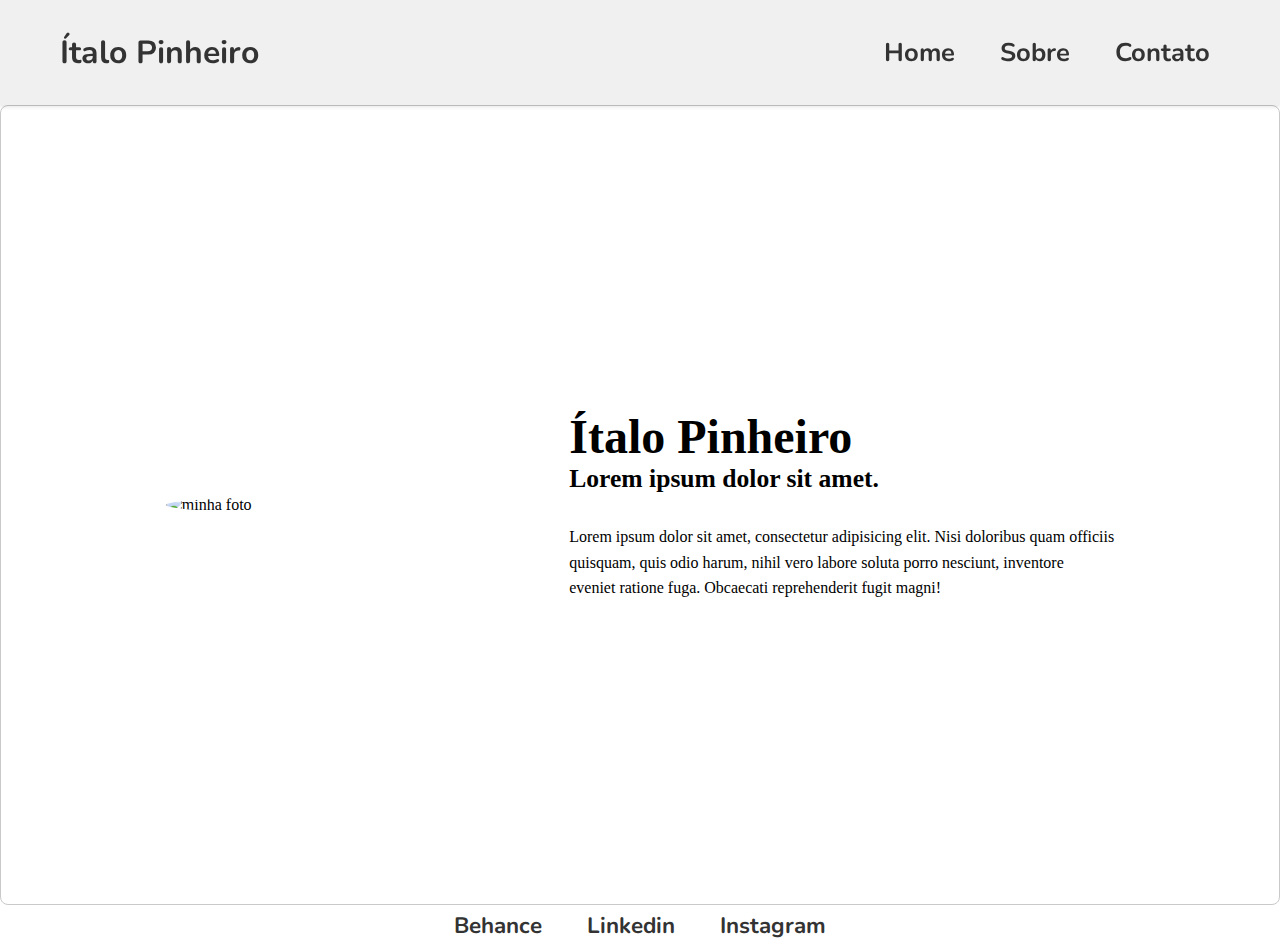
==== Sobre.html @ a3e77e46 "Adicionando novos arquivos e atualizando index.html" ====
<!DOCTYPE html>
<html lang="en">
<head>
    <meta charset="UTF-8">
    <meta name="viewport" content="width=device-width, initial-scale=1.0">
    <title>Ítalo Pinheiro</title>
    <link rel="preconnect" href="https://fonts.googleapis.com">
    <link rel="preconnect" href="https://fonts.gstatic.com" crossorigin>
    <link href="https://fonts.googleapis.com/css2?family=Nunito:ital,wght@0,200..1000;1,200..1000&display=swap" rel="stylesheet">
    <link rel="stylesheet" href="./css/style.css">
</head>

<style>
@import url('https://fonts.googleapis.com/css2?family=Nunito:ital,wght@0,200..1000;1,200..1000&display=swap');

/* reset */
* {
    margin: 0;
    padding: 0;
    box-sizing: border-box;
}

:root {
    --primary: #000000;
    --secondary: #0000ff;
}

header {
    position: sticky;
    display: flex;
    width: auto;
    justify-content: space-between;
    align-items: center;
    padding: 30px 60px;
    background-color: #f0f0f0;
    box-shadow: 0 2px 4px rgba(0,0,0,0.1);
    top: 0;
    z-index: 1000;
}

#logo {
    font-size: 2rem;
    color: #333;
    font-family: 'Nunito', sans-serif; /* Garante que todos usem a mesma fonte */
}

nav ul {
    display: flex;
    gap: 25px;
    list-style: none;
    padding: 0;
    margin: 0;
}

nav ul li {
    margin: 0;
    padding: 5px 10px;
}

nav ul li a {
    text-decoration: none;
    font-size: 1.6rem;
    font-weight: 700;
    color: #333;
    font-family: 'Nunito', sans-serif; /* Garante que todos usem a mesma fonte */
    transition: color 0.3s;
}

nav ul li a:hover {
    color: #93917c;  /* Cor ao passar o mouse */
}

.profile-container {
    display: flex;
    align-items: center;
    justify-content: center;
    border: 1px solid #c9c9c9;
    border-radius: 8px;
    padding: 50px;
    margin-top: 0;
    gap: 50px;
    min-height: 800px;
}

.profile-img {
    width: 30%;
    height: 30%;
    border-radius: 50%;
}

.profile-content {
    text-align: left;
}

.profile-content h1 {
    margin: 0;
    font-size: 3rem;
}

.profile-content h4 {
    margin-top: 0px;
    font-size: 1.6rem;
}

.profile-content p {
    margin-top: 30px;
    line-height: 1.6;
}

/* Add line breaks for the paragraph text */
.profile-content p br {
    display: block;
    margin-top: 10px;
}

footer {
    margin-top: auto;
    text-align: center;
}

#rodape {
    display: flex;
    justify-content: center;
    gap: 20px;
}

#rodape a {
    text-decoration: none;
    color: #333;
    font-size: 1.4rem;
}

#rodape a:hover {
    color: #0000ff;
}
</style>


<body>
    <header>
        <h1 id="logo">Ítalo Pinheiro</h1>
        <nav>
            <ul>
                <li><a href="index.html">Home</a></li>
                <li><a href="Sobre.html">Sobre</a></li>
                <li><a href="Contato.html">Contato</a></li>
            </ul>
        </nav>
    </header>
    
    
    <div class="profile-container">
        <img src="https://cdn.pixabay.com/photo/2020/11/22/11/53/sky-5766341_1280.jpg" alt="minha foto" class="profile-img">
        <div class="profile-content">
            <h1>Ítalo Pinheiro</h1>
            <h4>Lorem ipsum dolor sit amet.</h4>
            <p>Lorem ipsum dolor sit amet, consectetur adipisicing elit. Nisi doloribus quam officiis<br>
                quisquam, quis odio harum, nihil vero labore soluta porro nesciunt, inventore<br>
                eveniet ratione fuga. Obcaecati reprehenderit fugit magni!
            </p>
        </div>
    </div>

    <footer>
        <nav id="rodape">
            <ul>
                <li><a href="https://www.behance.net/italopinheiro">Behance</a></li>
                <li><a href="https://www.linkedin.com/in/italopinheiro/?originalSubdomain=br">Linkedin</a></li>
                <li><a href="https://www.instagram.com/italo.pinheiro7/">Instagram</a></li>
            </ul>
        </nav>
    </footer>
</body>
</html>
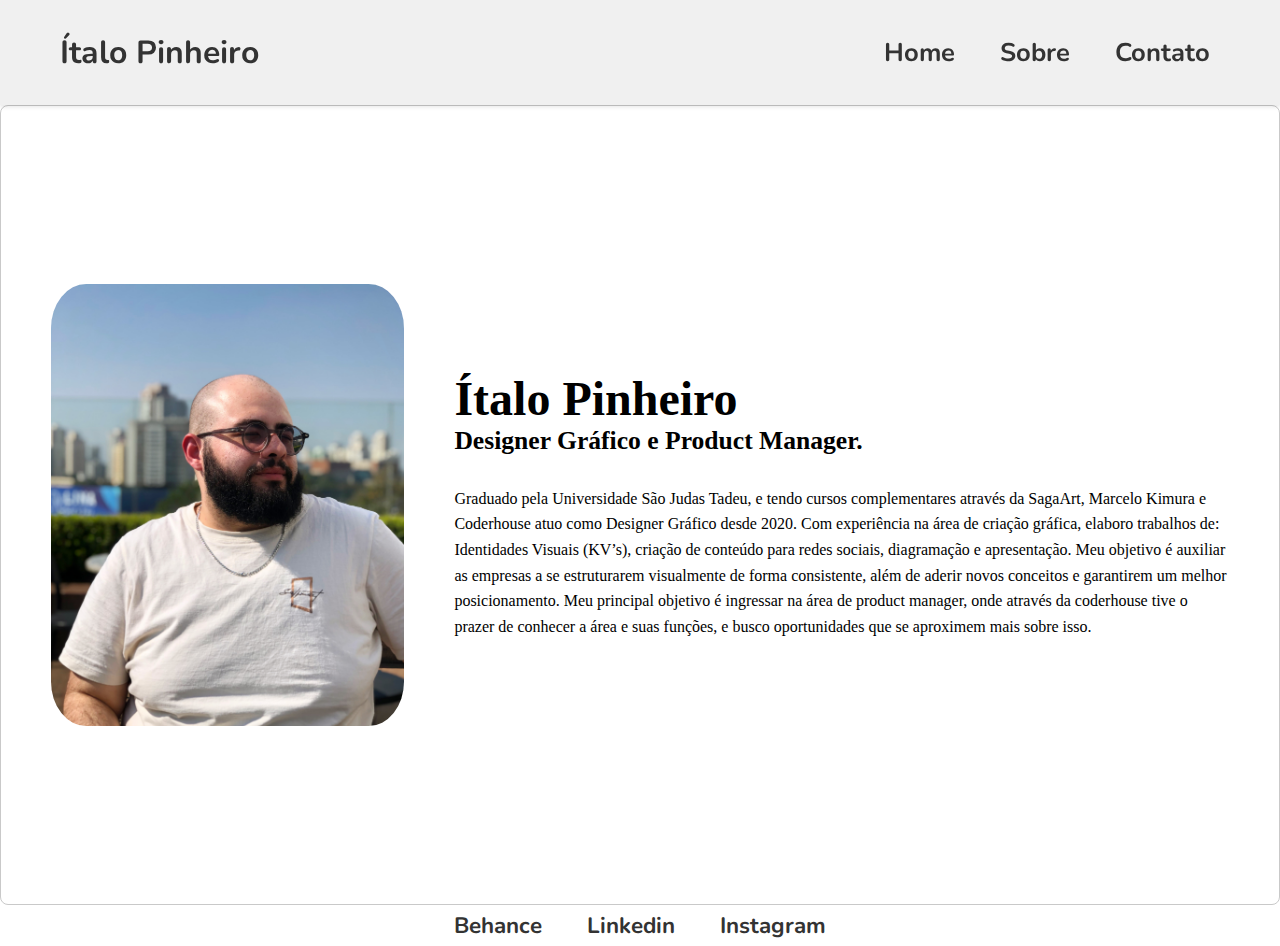
==== commit 1972adf5: "Primeiro commit" ====
--- a/Sobre.html
+++ b/Sobre.html
@@ -85,7 +85,7 @@
 .profile-img {
     width: 30%;
     height: 30%;
-    border-radius: 50%;
+    border-radius: 10%;
 }
 
 .profile-content {
@@ -131,7 +131,7 @@
 }
 
 #rodape a:hover {
-    color: #0000ff;
+    color: #93917f;
 }
 </style>
 
@@ -150,13 +150,18 @@
     
     
     <div class="profile-container">
-        <img src="https://cdn.pixabay.com/photo/2020/11/22/11/53/sky-5766341_1280.jpg" alt="minha foto" class="profile-img">
+        <img src="imagens/IMG_3195.JPG" alt="minha foto" class="profile-img">
         <div class="profile-content">
             <h1>Ítalo Pinheiro</h1>
-            <h4>Lorem ipsum dolor sit amet.</h4>
-            <p>Lorem ipsum dolor sit amet, consectetur adipisicing elit. Nisi doloribus quam officiis<br>
-                quisquam, quis odio harum, nihil vero labore soluta porro nesciunt, inventore<br>
-                eveniet ratione fuga. Obcaecati reprehenderit fugit magni!
+            <h4>Designer Gráfico e Product Manager.</h4>
+            <p>Graduado pela Universidade São Judas Tadeu, e tendo cursos complementares através da SagaArt, 
+                Marcelo Kimura e Coderhouse atuo como Designer Gráfico desde 2020. Com experiência na área 
+                de criação gráfica, elaboro trabalhos de: Identidades Visuais (KV’s), criação de conteúdo
+                para redes sociais, diagramação e apresentação. Meu objetivo é auxiliar as empresas a se 
+                estruturarem visualmente de forma consistente, além de aderir novos conceitos e garantirem 
+                um melhor posicionamento. Meu principal objetivo é ingressar na área de product manager,
+                onde através da coderhouse tive o prazer de conhecer a área e suas funções, e busco 
+                oportunidades que se aproximem mais sobre isso.
             </p>
         </div>
     </div>
